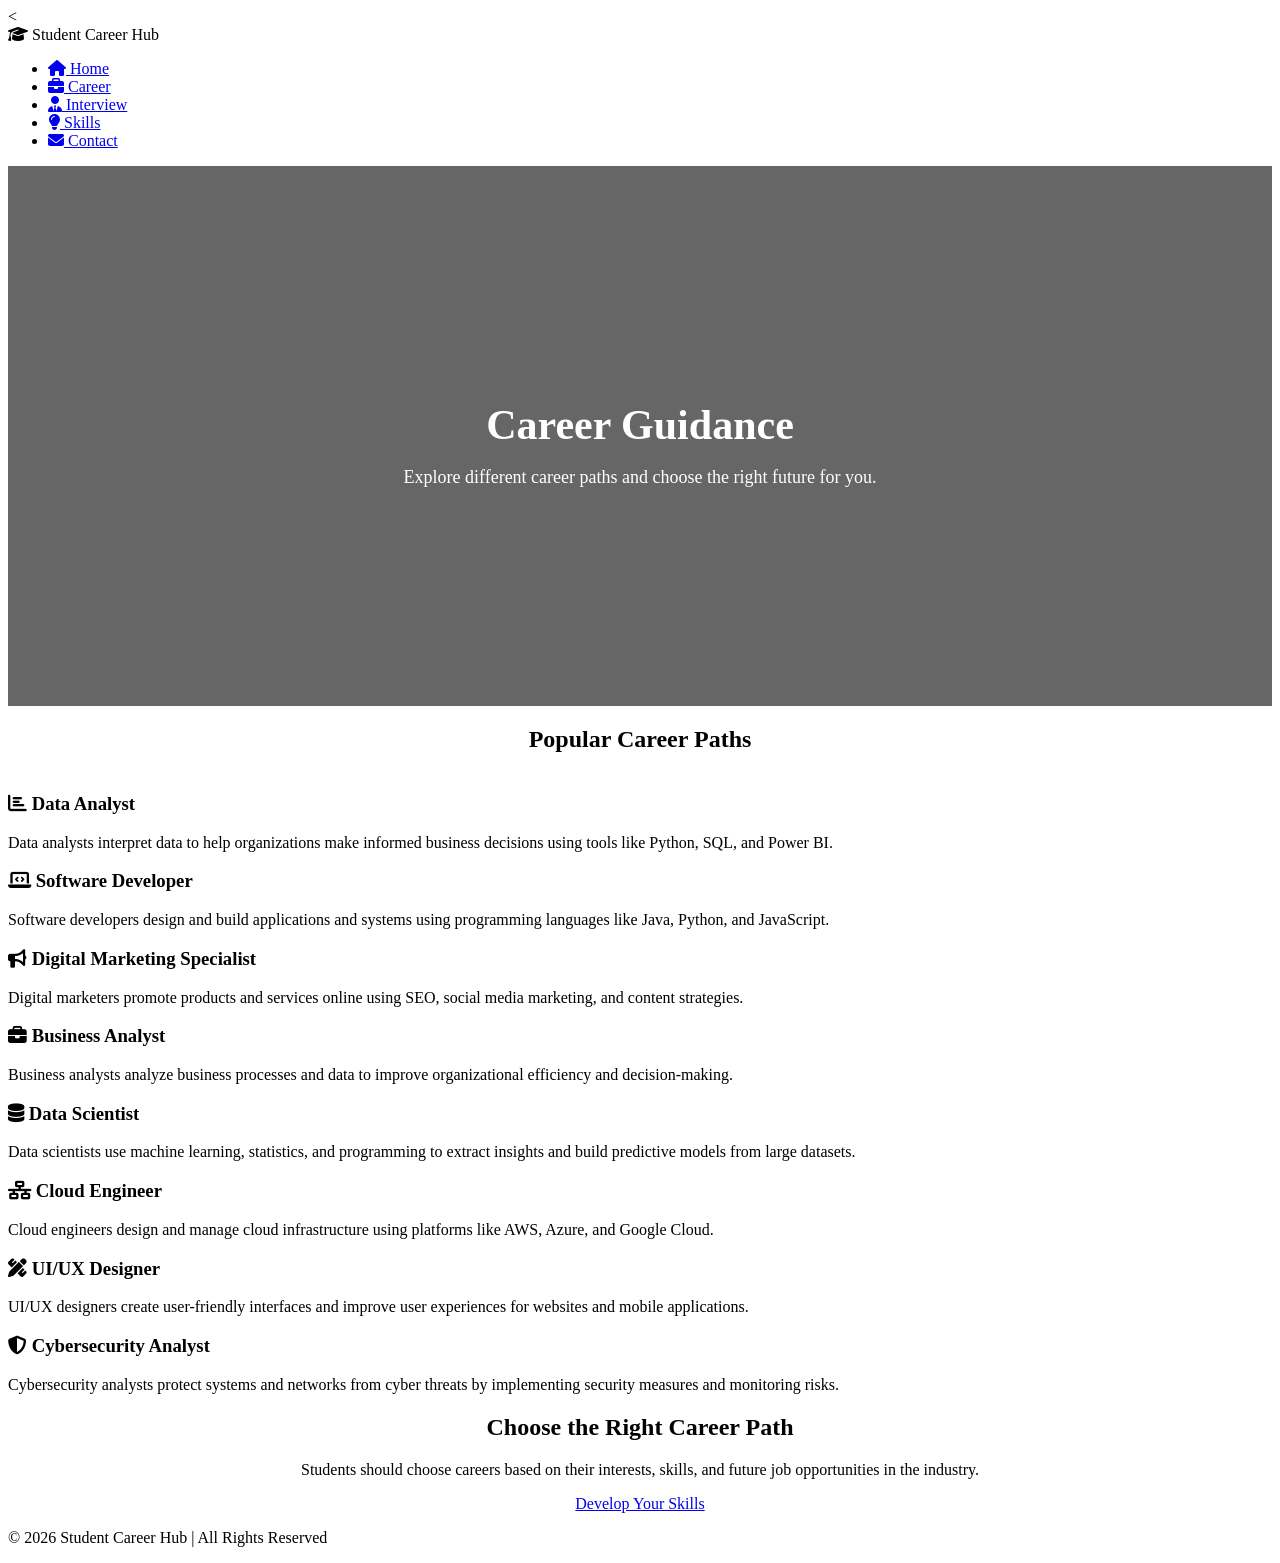
==== career.html @ e3550153 "Add files via upload" ====
<!DOCTYPE html>
<html lang="en">
<head>

<meta charset="UTF-8">
<meta name="viewport" content="width=device-width, initial-scale=1.0">

<title>Career Guidance</title>

<link rel="stylesheet" href="css/style.css">

<!-- Font Awesome Icons -->
<link rel="stylesheet" href="https://cdnjs.cloudflare.com/ajax/libs/font-awesome/6.5.0/css/all.min.css">

<style>

/* Career Page Hero Background */

.career-hero{
background:linear-gradient(rgba(0,0,0,0.6),rgba(0,0,0,0.6)),
url("images/career.jpg");
background-size:cover;
background-position:center;
height:60vh;
display:flex;
align-items:center;
justify-content:center;
text-align:center;
color:white;
}

/* Hero Content */

.hero-content{
max-width:800px;
padding:20px;
}

.hero-content h1{
font-size:42px;
margin-bottom:15px;
}

.hero-content p{
font-size:18px;
}

</style>

</head>

<body>


<<header>

<div class="navbar">

<div class="logo">
<i class="fas fa-graduation-cap"></i>
<span>Student Career Hub</span>
</div>

<nav>
<ul class="nav-links">

<li>
<a href="index.html">
<i class="fas fa-home"></i> Home
</a>
</li>

<li>
<a href="career.html">
<i class="fas fa-briefcase"></i> Career
</a>
</li>

<li>
<a href="interview.html">
<i class="fas fa-user-tie"></i> Interview
</a>
</li>

<li>
<a href="skills.html">
<i class="fas fa-lightbulb"></i> Skills
</a>
</li>

<li>
<a href="contact.html">
<i class="fas fa-envelope"></i> Contact
</a>
</li>

</ul>
</nav>

</div>

</header>


<!-- Hero Section -->

<section class="hero career-hero">

<div class="hero-content">

<h1>Career Guidance</h1>

<p>
Explore different career paths and choose the right future for you.
</p>

</div>

</section>


<!-- Career Paths Section -->

<section>

<h2 style="text-align:center; margin-bottom:40px;">
Popular Career Paths
</h2>

<div class="cards">


<div class="card">
<h3><i class="fas fa-chart-bar"></i> Data Analyst</h3>
<p>
Data analysts interpret data to help organizations make informed
business decisions using tools like Python, SQL, and Power BI.
</p>
</div>


<div class="card">
<h3><i class="fas fa-laptop-code"></i> Software Developer</h3>
<p>
Software developers design and build applications and systems
using programming languages like Java, Python, and JavaScript.
</p>
</div>


<div class="card">
<h3><i class="fas fa-bullhorn"></i> Digital Marketing Specialist</h3>
<p>
Digital marketers promote products and services online using
SEO, social media marketing, and content strategies.
</p>
</div>


<div class="card">
<h3><i class="fas fa-briefcase"></i> Business Analyst</h3>
<p>
Business analysts analyze business processes and data to improve
organizational efficiency and decision-making.
</p>
</div>


<div class="card">
<h3><i class="fas fa-database"></i> Data Scientist</h3>
<p>
Data scientists use machine learning, statistics, and programming
to extract insights and build predictive models from large datasets.
</p>
</div>


<div class="card">
<h3><i class="fas fa-network-wired"></i> Cloud Engineer</h3>
<p>
Cloud engineers design and manage cloud infrastructure using
platforms like AWS, Azure, and Google Cloud.
</p>
</div>


<div class="card">
<h3><i class="fas fa-pencil-ruler"></i> UI/UX Designer</h3>
<p>
UI/UX designers create user-friendly interfaces and improve
user experiences for websites and mobile applications.
</p>
</div>


<div class="card">
<h3><i class="fas fa-shield-alt"></i> Cybersecurity Analyst</h3>
<p>
Cybersecurity analysts protect systems and networks from
cyber threats by implementing security measures and monitoring risks.
</p>
</div>


</div>

</section>


<!-- Career Advice Section -->

<section style="text-align:center">

<h2>Choose the Right Career Path</h2>

<p>
Students should choose careers based on their interests,
skills, and future job opportunities in the industry.
</p>

<a href="skills.html" class="btn">Develop Your Skills</a>

</section>


<footer>

<p>© 2026 Student Career Hub | All Rights Reserved</p>

</footer>

</body>
</html>
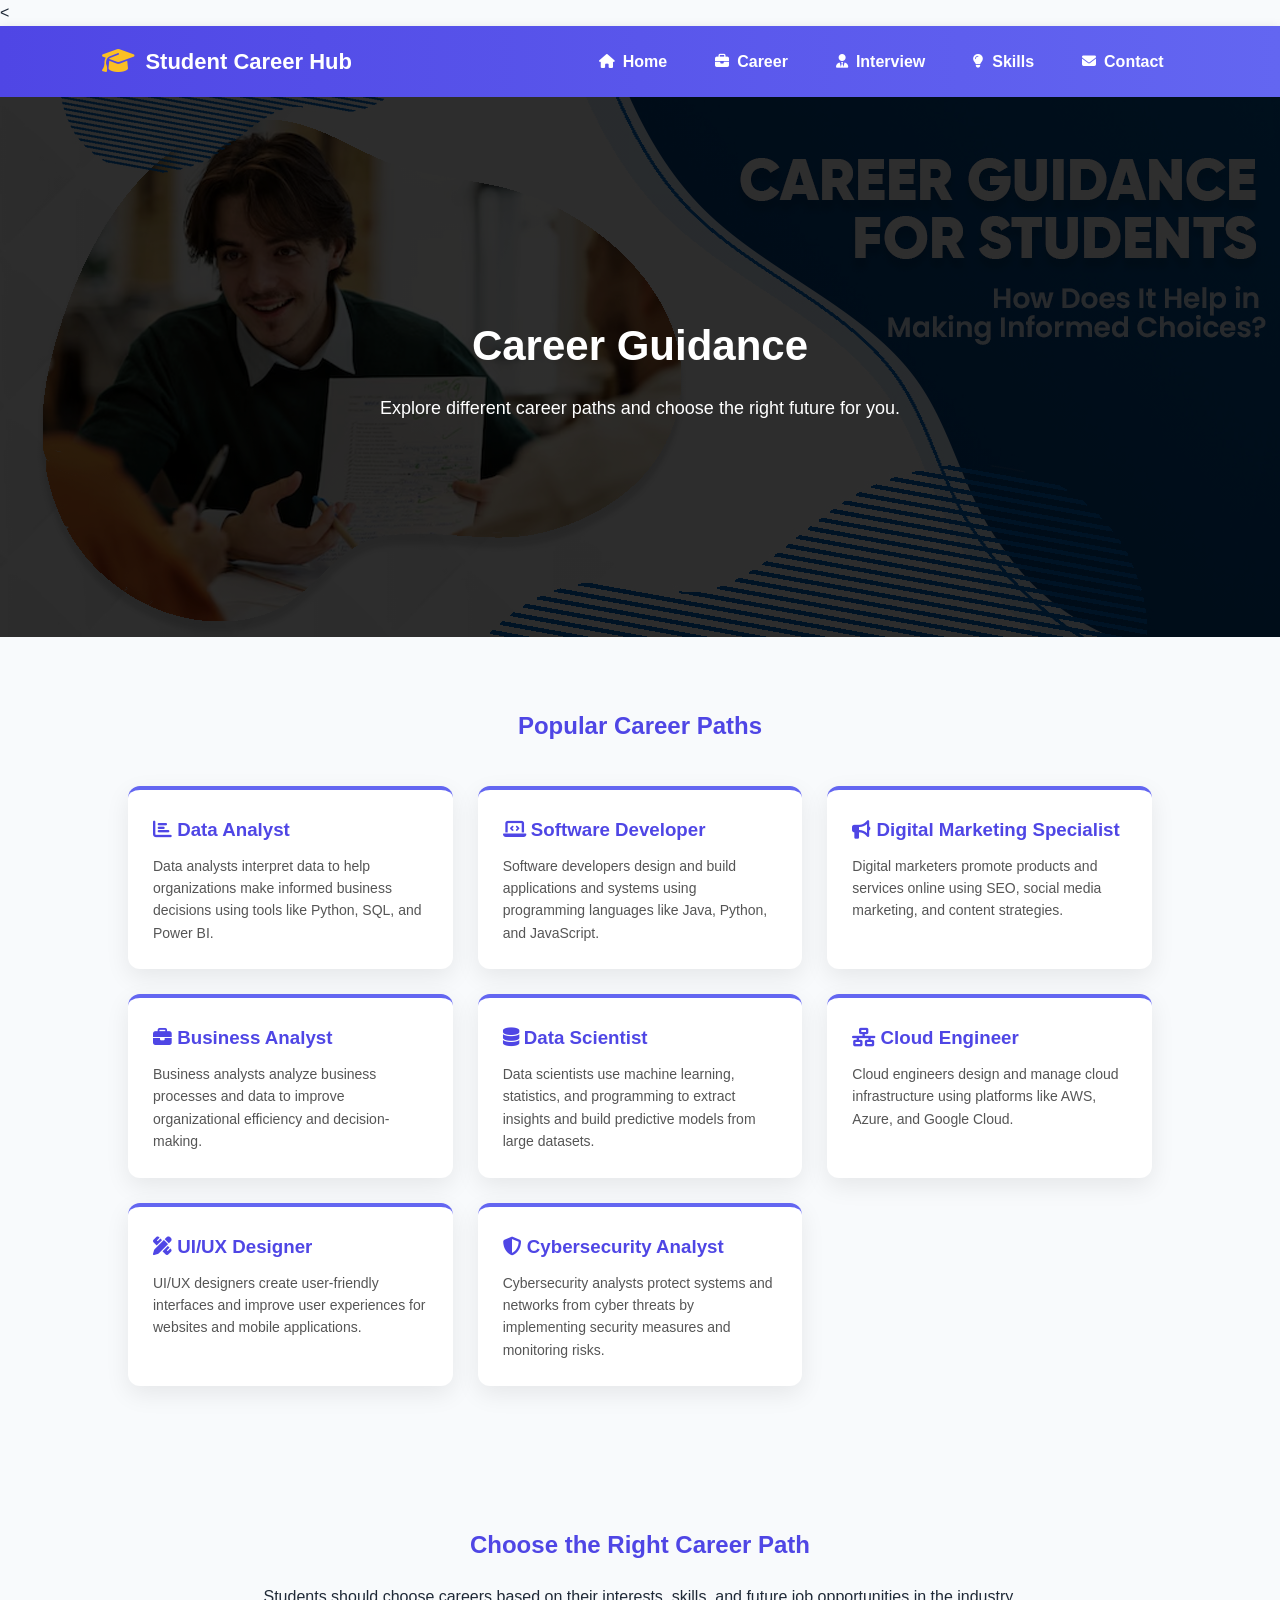
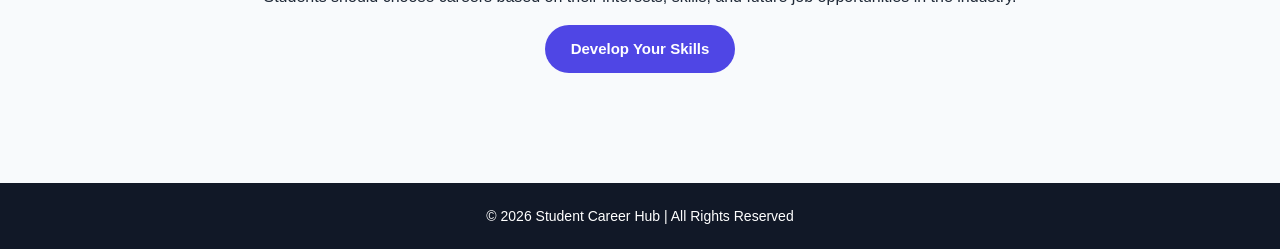
==== commit b7d0b95d: "Fix HTML structure and update styles for career page" ====
--- a/career.html
+++ b/career.html
@@ -7,7 +7,7 @@
 
 <title>Career Guidance</title>
 
-<link rel="stylesheet" href="css/style.css">
+<link rel="stylesheet" href="style.css">
 
 <!-- Font Awesome Icons -->
 <link rel="stylesheet" href="https://cdnjs.cloudflare.com/ajax/libs/font-awesome/6.5.0/css/all.min.css">
@@ -18,7 +18,7 @@
 
 .career-hero{
 background:linear-gradient(rgba(0,0,0,0.6),rgba(0,0,0,0.6)),
-url("images/career.jpg");
+url("career.jpg");
 background-size:cover;
 background-position:center;
 height:60vh;
@@ -230,4 +230,4 @@
 </footer>
 
 </body>
-</html>+</html>
--- a/style.css
+++ b/style.css
@@ -0,0 +1,320 @@
+/* =========================
+   Global Reset
+========================= */
+
+*{
+margin:0;
+padding:0;
+box-sizing:border-box;
+}
+
+body{
+font-family:'Segoe UI', Arial, sans-serif;
+background:#f8fafc;
+color:#1f2937;
+line-height:1.6;
+}
+
+
+/* =========================
+   Header
+========================= */
+
+header{
+background:linear-gradient(90deg,#4f46e5,#6366f1);
+color:white;
+padding:22px;
+text-align:center;
+box-shadow:0 4px 12px rgba(0,0,0,0.15);
+}
+
+header h1{
+font-size:28px;
+letter-spacing:1px;
+}
+
+
+/* =========================
+   Navbar Layout
+========================= */
+
+header{
+background:linear-gradient(90deg,#4f46e5,#6366f1);
+color:white;
+padding:15px 8%;
+box-shadow:0 4px 12px rgba(0,0,0,0.15);
+}
+
+.navbar{
+display:flex;
+justify-content:space-between;
+align-items:center;
+flex-wrap:wrap;
+}
+
+
+/* Logo */
+
+.logo{
+display:flex;
+align-items:center;
+gap:10px;
+font-size:22px;
+font-weight:700;
+}
+
+.logo i{
+font-size:26px;
+color:#fbbf24;
+}
+
+
+/* Navigation */
+
+.nav-links{
+list-style:none;
+display:flex;
+gap:20px;
+}
+
+.nav-links li a{
+display:flex;
+align-items:center;
+gap:8px;
+color:white;
+text-decoration:none;
+font-weight:600;
+padding:8px 14px;
+border-radius:20px;
+transition:all 0.3s ease;
+}
+
+.nav-links li a i{
+font-size:14px;
+}
+
+.nav-links li a:hover{
+background:rgba(255,255,255,0.15);
+transform:translateY(-2px);
+}
+
+/* =========================
+   Hero Section
+========================= */
+
+.hero{
+color:white;
+text-align:center;
+position:relative;
+padding:140px 20px;
+display:flex;
+flex-direction:column;
+align-items:center;
+justify-content:center;
+}
+
+.hero::before{
+content:"";
+position:absolute;
+top:0;
+left:0;
+width:100%;
+height:100%;
+background:rgba(0,0,0,0.55);
+z-index:0;
+}
+
+.hero h1,
+.hero p,
+.hero-buttons,
+.hero-content{
+position:relative;
+z-index:1;
+}
+
+.hero h1{
+font-size:48px;
+margin-bottom:15px;
+font-weight:700;
+}
+
+.hero p{
+font-size:20px;
+max-width:700px;
+}
+
+
+/* =========================
+   Hero Buttons
+========================= */
+
+.hero-buttons{
+margin-top:30px;
+display:flex;
+justify-content:center;
+gap:20px;
+flex-wrap:wrap;
+}
+
+
+/* =========================
+   Sections
+========================= */
+
+section{
+padding:70px 10%;
+}
+
+section h2{
+color:#4f46e5;
+margin-bottom:20px;
+}
+
+
+/* =========================
+   Cards Layout
+========================= */
+
+.cards{
+display:grid;
+grid-template-columns:repeat(auto-fit,minmax(250px,1fr));
+gap:25px;
+}
+
+.card{
+background:white;
+padding:25px;
+border-radius:12px;
+box-shadow:0 8px 25px rgba(0,0,0,0.08);
+transition:all 0.35s ease;
+border-top:4px solid #6366f1;
+}
+
+.card h3{
+margin-bottom:10px;
+color:#4f46e5;
+}
+
+.card p{
+font-size:14px;
+color:#555;
+}
+
+.card:hover{
+transform:translateY(-10px);
+box-shadow:0 18px 40px rgba(0,0,0,0.15);
+}
+
+
+/* =========================
+   Buttons
+========================= */
+
+.btn{
+display:inline-block;
+margin-top:15px;
+padding:12px 26px;
+background:#4f46e5;
+color:white;
+text-decoration:none;
+border-radius:30px;
+font-weight:600;
+font-size:15px;
+transition:all 0.3s ease;
+}
+
+.btn:hover{
+background:#4338ca;
+transform:translateY(-2px);
+box-shadow:0 6px 14px rgba(0,0,0,0.2);
+}
+
+
+/* =========================
+   Contact Form
+========================= */
+
+form{
+max-width:500px;
+margin:auto;
+}
+
+input,
+textarea{
+width:100%;
+padding:12px;
+margin:10px 0;
+border:1px solid #ddd;
+border-radius:6px;
+font-size:14px;
+transition:0.2s;
+}
+
+input:focus,
+textarea:focus{
+outline:none;
+border-color:#6366f1;
+box-shadow:0 0 6px rgba(99,102,241,0.3);
+}
+
+button{
+background:#4f46e5;
+color:white;
+border:none;
+padding:12px 20px;
+border-radius:6px;
+cursor:pointer;
+font-weight:600;
+}
+
+button:hover{
+background:#4338ca;
+}
+
+
+/* =========================
+   Footer
+========================= */
+
+footer{
+background:#111827;
+color:white;
+text-align:center;
+padding:22px;
+margin-top:40px;
+font-size:14px;
+}
+
+
+/* =========================
+   Responsive Design
+========================= */
+
+@media(max-width:768px){
+
+nav ul li{
+display:block;
+margin:10px 0;
+}
+
+.hero{
+padding:100px 20px;
+}
+
+.hero h1{
+font-size:32px;
+}
+
+.hero p{
+font-size:16px;
+}
+
+section{
+padding:50px 20px;
+}
+
+.hero-buttons{
+flex-direction:column;
+}
+
+}
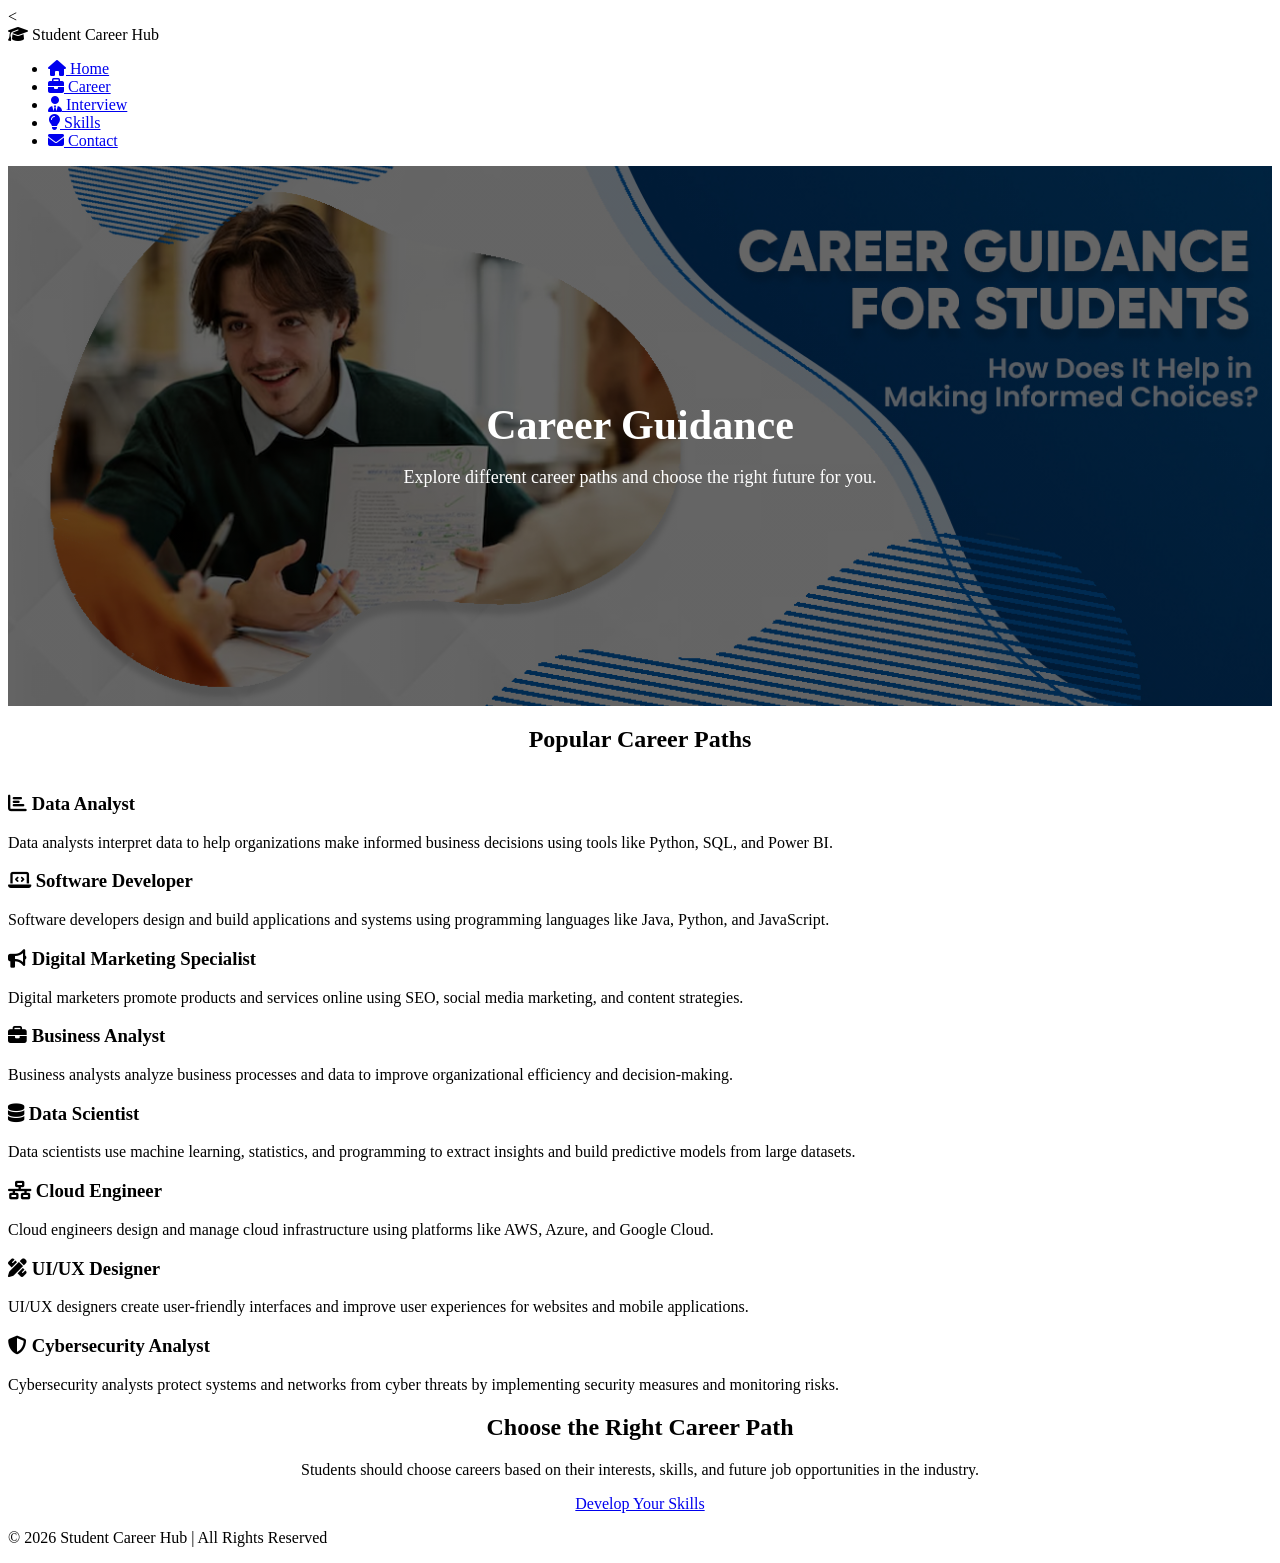
==== commit 77c4aa70: "Fix HTML formatting and update stylesheet path" ====
--- a/career.html
+++ b/career.html
@@ -7,7 +7,7 @@
 
 <title>Career Guidance</title>
 
-<link rel="stylesheet" href="style.css">
+<link rel="stylesheet" href="/Web_Project/style.css">
 
 <!-- Font Awesome Icons -->
 <link rel="stylesheet" href="https://cdnjs.cloudflare.com/ajax/libs/font-awesome/6.5.0/css/all.min.css">
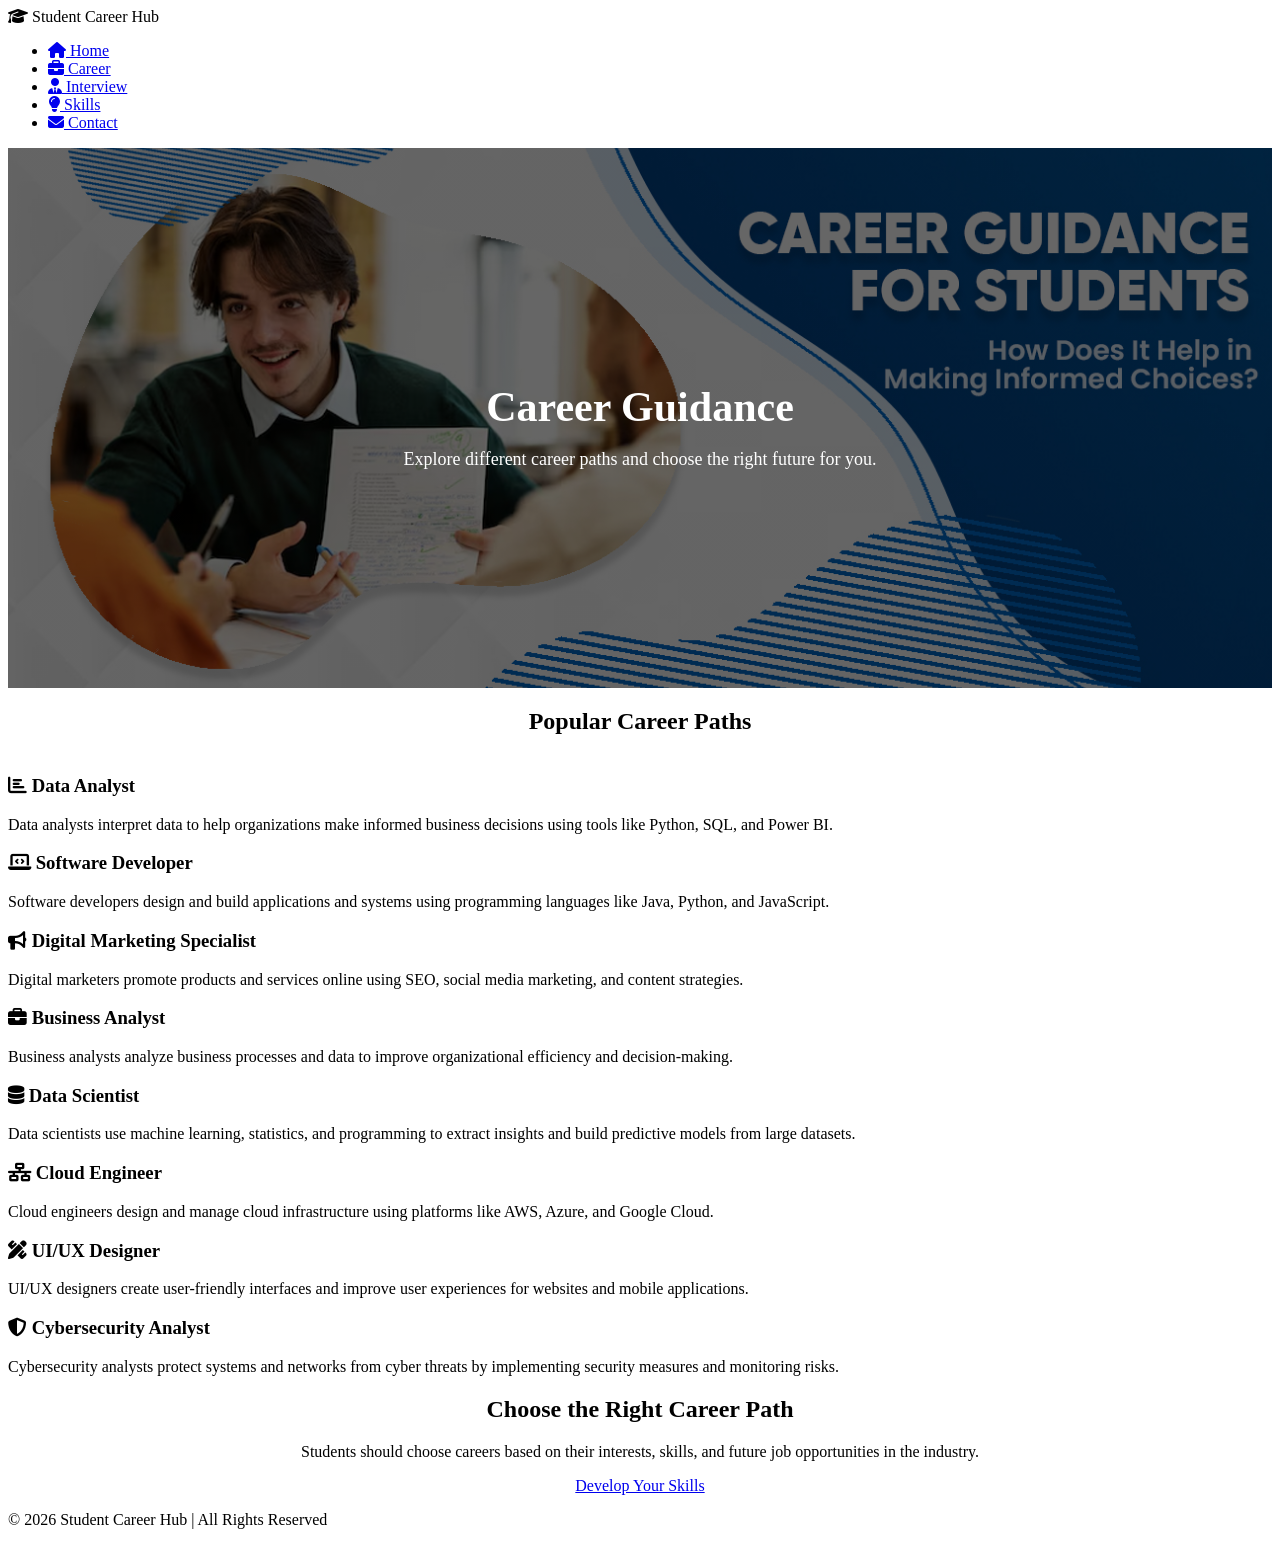
==== commit 2d9bb220: "Fix HTML encoding issues in career.html" ====
--- a/career.html
+++ b/career.html
@@ -1,7 +1,15 @@
 <!DOCTYPE html>
 <html lang="en">
 <head>
-
+<!-- Google tag (gtag.js) -->
+<script async src="https://www.googletagmanager.com/gtag/js?id=G-XGF9JCRWFY"></script>
+<script>
+  window.dataLayer = window.dataLayer || [];
+  function gtag(){dataLayer.push(arguments);}
+  gtag('js', new Date());
+
+  gtag('config', 'G-XGF9JCRWFY');
+</script>
 <meta charset="UTF-8">
 <meta name="viewport" content="width=device-width, initial-scale=1.0">
 
@@ -52,7 +60,7 @@
 <body>
 
 
-<<header>
+<header>
 
 <div class="navbar">
 
